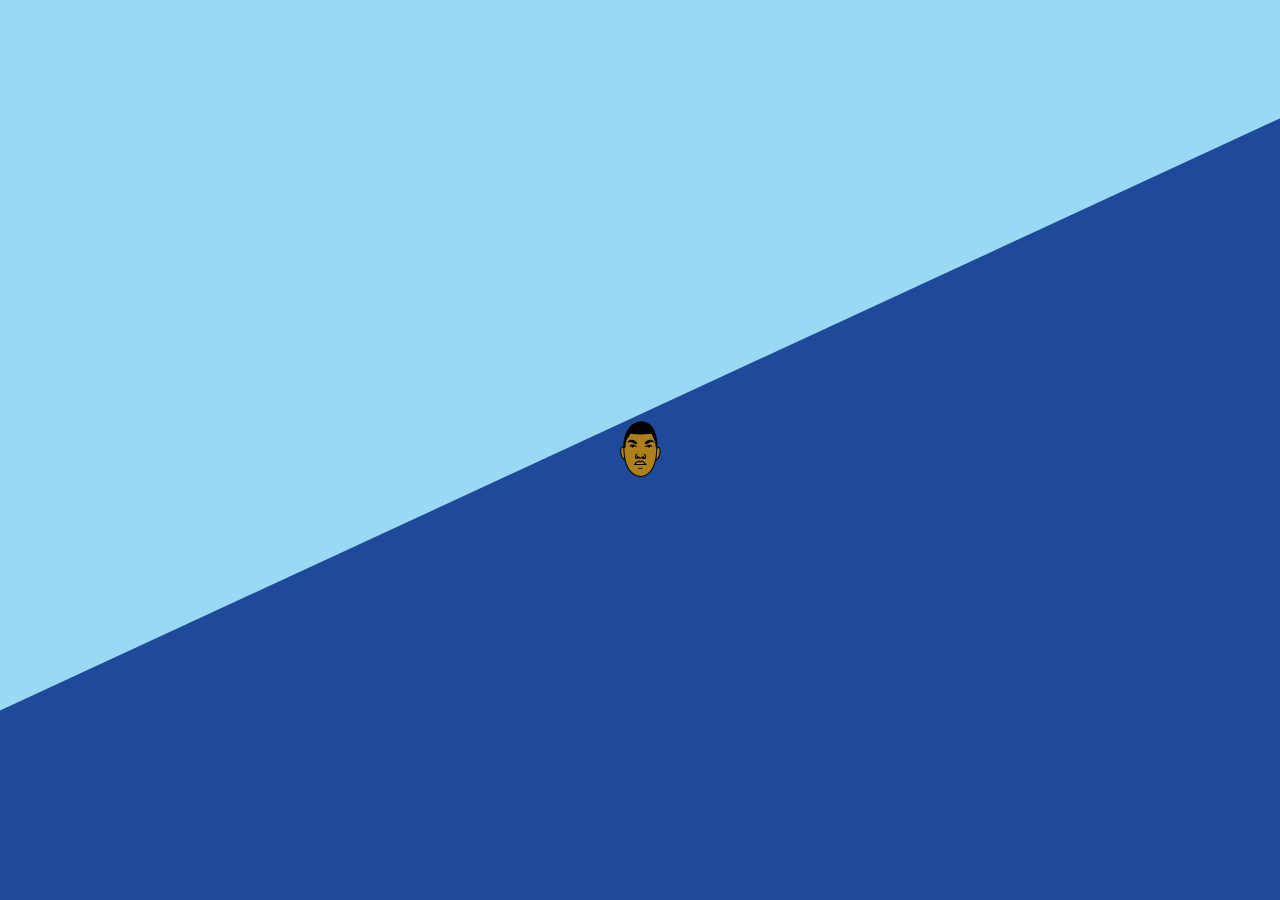
==== index.html @ fc8819f4 "affichage de la page contact, création du object pour l'envoie au serveur" ====
<!DOCTYPE html>
<html lang="fr">
<head>
  <meta charset="UTF-8">
  <meta name="viewport" content="width=device-width, initial-scale=1.0">
  <meta http-equiv="X-UA-Compatible" content="ie=edge">
  <link rel="apple-touch-icon" sizes="57x57" href="./images/icons/apple-icon-57x57.png">
  <link rel="apple-touch-icon" sizes="60x60" href="./images/icons/apple-icon-60x60.png">
  <link rel="apple-touch-icon" sizes="72x72" href="./images/icons/apple-icon-72x72.png">
  <link rel="apple-touch-icon" sizes="76x76" href="./images/icons/apple-icon-76x76.png">
  <link rel="apple-touch-icon" sizes="114x114" href="./images/icons/apple-icon-114x114.png">
  <link rel="apple-touch-icon" sizes="120x120" href="./images/icons/apple-icon-120x120.png">
  <link rel="apple-touch-icon" sizes="144x144" href="./images/icons/apple-icon-144x144.png">
  <link rel="apple-touch-icon" sizes="152x152" href="./images/icons/apple-icon-152x152.png">
  <link rel="apple-touch-icon" sizes="180x180" href="./images/icons/apple-icon-180x180.png">
  <link rel="icon" type="image/png" sizes="192x192"  href="./images/icons/android-icon-192x192.png">
  <link rel="icon" type="image/png" sizes="32x32" href="./images/icons/favicon-32x32.png">
  <link rel="icon" type="image/png" sizes="96x96" href="./images/icons/favicon-96x96.png">
  <link rel="icon" type="image/png" sizes="16x16" href="./images/icons/favicon-16x16.png">
  <link rel="stylesheet" href="./css/style.css">
  <link href="https://fonts.googleapis.com/css?family=Electrolize&display=swap" rel="stylesheet">
  <title>Delastef</title>
</head>
<body>
  <header>
    <nav id="mainNav">
      <div class="logo">
        <a href="#">
          <img src="../images/just-me.png" alt="Logo">
        </a>
      </div>
      <div id="titreNavigation"></div>
      <div class="liens">
        <ul>
          <li><a id="accueil" href="#">Accueil</a></li>
          <li><a id="realisations" href="#">Réalisations</a></li>
          <li><a id="contact" href="#">Contact</a></li>
          <li><a id="linkedin" href="https://www.linkedin.com/in/stephane-chaffre/" target="_blank"><img src="../images/linkedin-icon.png" alt="Linkedin"></a></li>
          <li><a id="github" href="https://github.com/Erkomxtil" target="_blank"><img src="../images/github-icon.png" alt="Github"></a></li>
        </ul>
      </div>
    </nav>
  </header>
  <div id="main"></div>
  <div class="roue">
    <svg version="1.1" id="roue" xmlns="http://www.w3.org/2000/svg" xmlns:xlink="http://www.w3.org/1999/xlink" x="0px" y="0px"
    width="600px" height="640px" viewBox="0 0 1200 1280" enable-background="new 0 0 600 640" xml:space="preserve">
 <path id="roue" fill="#7FC5CE" d="M643.373,233.272c-3.9,10.1-11.801,31.6-17.601,47.899c-5.7,16.2-11,31.101-11.7,33l-1.3,3.5l-17.899,0.601
   c-28.301,1-55.7,4.899-74.2,10.5c-6.2,1.899-11.7,3.399-12.101,3.399c-0.5,0-5.1-6-10.199-13.3c-16-22.7-54.3-75.2-55.4-75.899
   c-1.2-0.801-9.3,2.199-21.3,7.8c-5.1,2.399-9.6,4.399-10,4.399c-0.5,0-6,3-12.3,6.601c-6.3,3.7-16.2,9.399-22,12.7
   c-18.9,10.8-43,28.8-43,32.199c0,1.301,5.399,13.101,33.7,73.801l11.5,24.699l-8.601,9c-4.7,5-11.1,12.101-14.1,15.801
   c-3,3.699-8,9.6-11.101,13.199c-6.6,7.7-20.8,28.9-25.3,37.7c-1.7,3.5-3.5,6.3-3.899,6.3c-0.4,0-14.7-2.399-31.7-5.399
   c-47.7-8.4-76.7-12.8-77.5-11.9c-1.101,1.2-10.2,24.101-14.3,35.9c-4.101,11.8-10.4,42-14.601,70.399c-1.1,6.9-2.2,13.2-2.5,14
   c-0.5,1.301,6.9,4.5,38.101,16.4c21.399,8.2,44.5,17.1,51.6,19.9l12.7,4.899v13.2c0.1,24.2,2.8,44.4,10.1,74.1
   c2.2,8.801,3.9,16.4,3.9,17c0,0.5-1.7,2.2-3.8,3.601c-20.2,13.899-81.601,58.5-83.2,60.399c-2.4,2.801,16.1,40.4,33.399,68
   c7.4,11.9,21.301,31.9,26.801,38.801l2.3,2.8l17.5-8.101c42.3-19.699,80.8-37,82.399-37c1,0,7.601,5.5,14.801,12.301
   c16.3,15.399,24.899,21.8,47.3,35.5c12.7,7.699,18.1,11.6,18.3,13c0.2,1.1-1.7,14.3-4.2,29.399c-2.5,15-6.2,38.7-8.2,52.601
   c-3.1,21.399-3.5,25.5-2.3,26.3c7,4.5,42.1,15.6,70.4,22.3c17.1,4.1,49.399,10.1,50,9.4c1.399-1.801,26.1-66.801,35-92.301
   c2.199-6.1,4.399-11.3,4.899-11.699c0.601-0.4,8.101-0.801,16.601-0.801c25.3,0,42.699-2.5,69.699-10.1l14.7-4.1l2.601,2.899
   c1.399,1.601,16.1,22.101,32.699,45.5l30.301,42.601l17-7.801c22.6-10.399,35.8-17.5,51.399-27.699c13.7-8.9,34.601-24.5,38.3-28.5
   l2.101-2.301l-7.8-17.5c-4.2-9.6-13.9-30.8-21.5-47c-7.5-16.199-14.2-30.899-14.801-32.699c-1-3.2-0.8-3.4,7.9-12.801
   c17.3-18.5,32.3-38.6,41.5-55.699c2.8-5.101,5.7-10,6.5-10.801c1.6-1.699-0.8-2,59.9,8c23.699,4,44.899,7.4,47.1,7.7l4.1,0.5
   l3.301-8.3c4.3-11.3,15.1-44.8,18.8-58.4c2.5-9.199,7.3-34.399,9.6-51.199c0.601-4.101,0.5-4.301-3.1-6.101
   c-4.8-2.5-24.601-10-64.3-24.7c-17.301-6.399-32.5-12.3-33.7-13.1c-2.2-1.4-2.3-2-2.3-17.2c0-22.6-3-44.6-9.601-70.5
   c-1.399-5.3-2.399-10.7-2.2-11.899c0.2-1.5,7.2-7.101,23.2-18.5c19-13.601,61.8-45.5,64.9-48.301c1.7-1.5-13-32.899-24.9-53.6
   c-11.399-19.9-36.3-54.4-39.1-54.4c-2,0-31.3,13.101-64.3,28.7c-16.801,8-31.7,14.8-33.2,15c-2.4,0.5-4.3-1-15.601-11.899
   c-13-12.7-30.1-26.2-42.699-33.601c-6.601-3.899-15.5-9.899-19.601-13.2c-2.1-1.699-2.899,4,9.101-71.5
   c2.699-17.6,5.3-33.6,5.6-35.699l0.5-3.601l-15.3-6c-18.2-7.1-39.7-14.2-43.101-14.2c-1.399,0-4.199-0.699-6.3-1.6
   c-4-1.7-41.899-9.7-51.5-10.9l-5.7-0.699L643.373,233.272z M620.673,481.671c49.2,6.4,90.5,32.301,114.6,71.801
   c10.8,17.6,19.8,40,23.2,57.199c0.9,4.601,1.4,13.9,1.4,27c-0.101,18.2-0.301,21.1-2.9,32c-7.9,34.101-20.2,57.801-40.6,78.4
   c-23.801,24.1-56.7,40.9-90.9,46.6c-29.3,4.9-67.9-2-98.2-17.6c-45.399-23.5-77.6-71.7-82.899-124.4c-2.8-27.599,5.399-65.5,20-92
   c21.399-38.899,63.699-69,108.8-77.399C591.173,479.871,603.773,479.472,620.673,481.671z">
   </path>
   </svg>
  </div>
  <div id="modalLink">
    <nav id="mobileNav">
      <ul>
        <li><a class="accueil" href="#">Accueil</a></li>
        <li><a class="realisations" href="#">Réalisations</a></li>
        <li><a class="contact" href="#">Contact</a></li>
      </ul>
    </nav>
    <div id="close"></div>
  </div>
  <div class="transition">
    <div class="moveUp"></div> 
    <div class="moveDown"></div>
    <figure>
      <img src="./images/just-me.png" alt="Just me">
    </figure>
  </div>
  <script type="module" src="./js/nav.js"></script>
  <script type="module" src="./js/main.js"></script>
</body>
</html>
---- css/style.css ----
@charset "UTF-8";
html, body, div, span, applet, object, iframe,
h1, h2, h3, h4, h5, h6, p, blockquote, pre,
a, abbr, acronym, address, big, cite, code,
del, dfn, em, img, ins, kbd, q, s, samp,
small, strike, strong, sub, sup, tt, var,
b, u, i, center,
dl, dt, dd, ol, ul, li,
fieldset, form, label, legend,
table, caption, tbody, tfoot, thead, tr, th, td,
article, aside, canvas, details, embed,
figure, figcaption, footer, header, hgroup,
menu, nav, output, ruby, section, summary,
time, mark, audio, video {
  margin: 0;
  padding: 0;
  border: 0;
  font-size: 100%;
  font: inherit;
  vertical-align: baseline;
}

/* HTML5 display-role reset for older browsers */
article, aside, details, figcaption, figure,
footer, header, hgroup, menu, nav, section {
  display: block;
}

body {
  line-height: 1;
}

ol, ul {
  list-style: none;
}

blockquote, q {
  quotes: none;
}

blockquote:before, blockquote:after,
q:before, q:after {
  content: '';
  content: none;
}

table {
  border-collapse: collapse;
  border-spacing: 0;
}

a {
  text-decoration: none;
}

* {
  -webkit-box-sizing: border-box;
          box-sizing: border-box;
}

header {
  height: 80px;
}

header #mainNav {
  position: fixed;
  background-color: rgba(0, 159, 227, 0.1);
  z-index: 10;
}

@media screen and (max-width: 1024px) {
  #main {
    width: 100%;
    margin: 0 auto;
  }
}

@font-face {
  font-family: kanit;
  src: url(../font/Kanit-Regular.ttf);
}

@font-face {
  font-family: Kanit;
  src: url(../font/Kanit-Bold.ttf);
  font-weight: bold;
}

@font-face {
  font-family: kanit;
  src: url(../font/Kanit-Light.ttf);
  font-weight: lighter;
}

/* Permet de cacher la barre de défillement */
::-webkit-scrollbar {
  width: 0px;
  background: transparent;
}

.transition {
  position: absolute;
  z-index: 100;
  top: 0;
  left: 0;
  height: 100vh;
  width: 100vw;
  display: -webkit-box;
  display: -ms-flexbox;
  display: flex;
  -webkit-box-pack: center;
      -ms-flex-pack: center;
          justify-content: center;
  -webkit-box-align: center;
      -ms-flex-align: center;
          align-items: center;
  -webkit-transition: all 2.5s ease;
  transition: all 2.5s ease;
}

.transition figure {
  cursor: pointer;
  z-index: 3;
}

.transition .moveUp {
  height: 100vh;
  width: 100%;
  background: #99D9F4;
  -webkit-clip-path: polygon(0% 0%, 0% 80%, 120% 0%, 0% 0%);
          clip-path: polygon(0% 0%, 0% 80%, 120% 0%, 0% 0%);
  position: absolute;
  top: 0;
  -webkit-transition: all 1s ease;
  transition: all 1s ease;
}

.transition .moveDown {
  height: 100vh;
  width: 100%;
  background: #1F4A99;
  -webkit-clip-path: polygon(120% 0%, 100% 0%, 100% 100%, -32% 100%);
          clip-path: polygon(120% 0%, 100% 0%, 100% 100%, -32% 100%);
  position: absolute;
  bottom: 0;
  -webkit-transition: all 1s ease;
  transition: all 1s ease;
}

.transition.active {
  -webkit-animation: noVisible 2s;
          animation: noVisible 2s;
  z-index: 0;
}

.transition.active .moveUp {
  height: 0;
}

.transition.active .moveDown {
  height: 0;
}

.transition.active figure {
  display: none;
}

@-webkit-keyframes noVisible {
  form {
    z-index: 100;
  }
  to {
    z-index: 0;
  }
}

@keyframes noVisible {
  form {
    z-index: 100;
  }
  to {
    z-index: 0;
  }
}

/* desktop */
#modalLink {
  display: none;
}

#mainNav {
  background-color: #009FE3;
  display: -webkit-box;
  display: -ms-flexbox;
  display: flex;
  -webkit-box-pack: justify;
      -ms-flex-pack: justify;
          justify-content: space-between;
  -webkit-box-align: center;
      -ms-flex-align: center;
          align-items: center;
  height: 80px;
  width: 100%;
  color: white;
}

#mainNav a {
  color: white;
}

#mainNav .logo {
  position: relative;
  -webkit-box-flex: 3;
      -ms-flex: 3;
          flex: 3;
}

#mainNav .logo a {
  display: -webkit-box;
  display: -ms-flexbox;
  display: flex;
  -webkit-box-align: center;
      -ms-flex-align: center;
          align-items: center;
}

#mainNav #titreNavigation {
  display: none;
}

#mainNav .liens {
  position: relative;
  -webkit-box-flex: 4;
      -ms-flex: 4;
          flex: 4;
}

#mainNav .liens ul {
  display: -webkit-box;
  display: -ms-flexbox;
  display: flex;
  padding-right: 2%;
  -webkit-box-pack: end;
      -ms-flex-pack: end;
          justify-content: flex-end;
  -webkit-box-align: center;
      -ms-flex-align: center;
          align-items: center;
}

#mainNav .liens ul li a {
  position: relative;
  padding: 1rem 0 0.5rem;
  margin: 0 1rem;
  color: white;
  text-decoration: none;
  text-transform: uppercase;
  background: transparent;
  padding: 0.2rem 0.5rem;
  border-radius: 0.2rem;
}

#mainNav .liens ul li a.active {
  background: rgba(0, 0, 0, 0.2);
}

#mainNav .liens ul li a::after {
  content: '';
  position: absolute;
  left: 50%;
  bottom: 0;
  -webkit-transform: translateX(-50%) scaleX(0);
          transform: translateX(-50%) scaleX(0);
  -webkit-transform-origin: 50% 50%;
          transform-origin: 50% 50%;
  width: 100%;
  height: 1px;
  background-color: rgba(255, 255, 255, 0.8);
  -webkit-transition: -webkit-transform 250ms;
  transition: -webkit-transform 250ms;
  transition: transform 250ms;
  transition: transform 250ms, -webkit-transform 250ms;
}

#mainNav .liens ul li a:hover::after {
  -webkit-transform: translateX(-50%) scaleX(1);
          transform: translateX(-50%) scaleX(1);
}

#mainNav .liens ul li:nth-last-child(-n+2) a:hover::after {
  display: none;
}

/* Mobiles */
@media screen and (max-width: 1024px) {
  #modalLink {
    display: none;
    z-index: 200;
  }
  #modalLink.isActive {
    background: #5FB7C2;
    display: -webkit-box;
    display: -ms-flexbox;
    display: flex;
    position: absolute;
    top: 0;
    left: 0;
    height: 100vh;
    width: 100vw;
    -webkit-box-pack: center;
        -ms-flex-pack: center;
            justify-content: center;
    -webkit-box-align: center;
        -ms-flex-align: center;
            align-items: center;
  }
  #modalLink.isActive li {
    text-align: center;
  }
  #modalLink.isActive li a {
    color: white;
    text-transform: uppercase;
  }
  #close {
    height: 20px;
    width: 20px;
    position: absolute;
    top: 4.5%;
    right: 1%;
  }
  #close::before {
    content: "";
    display: block;
    background-color: white;
    width: 20px;
    height: 3px;
    -webkit-transform: rotate(45deg);
            transform: rotate(45deg);
    position: absolute;
    top: 10px;
    left: -6px;
  }
  #close::after {
    content: "";
    display: block;
    background-color: white;
    width: 20px;
    height: 3px;
    -webkit-transform: rotate(-45deg);
            transform: rotate(-45deg);
    position: absolute;
    top: 10px;
    left: -6px;
  }
  #close:hover {
    cursor: pointer;
  }
  #mainNav {
    position: fixed;
    z-index: 10;
  }
  #mainNav .logo {
    -webkit-box-flex: unset;
        -ms-flex: unset;
            flex: unset;
  }
  #mainNav #titreNavigation {
    display: block;
  }
  #mainNav #titreNavigation h1 {
    text-transform: uppercase;
  }
  #mainNav .liens {
    margin-right: 2%;
    position: relative;
    -webkit-box-flex: 0;
        -ms-flex: 0;
            flex: 0;
  }
  #mainNav .liens::before {
    content: "";
    display: block;
    width: 20px;
    height: 10px;
    border-top: 3px solid white;
    border-bottom: 3px solid white;
  }
  #mainNav .liens::after {
    content: "";
    display: block;
    width: 20px;
    height: 3px;
    background-color: white;
    position: absolute;
    top: 50%;
    -webkit-transform: translate(0, -50%);
            transform: translate(0, -50%);
  }
  #mainNav .liens:hover {
    cursor: pointer;
  }
  #mainNav .liens ul {
    display: none;
  }
  /* footer */
  #socials {
    display: none;
  }
}

.logo {
  -webkit-animation: slideLogo 2s;
          animation: slideLogo 2s;
}

.liens {
  -webkit-animation: slideLink 1s;
          animation: slideLink 1s;
}

@-webkit-keyframes slideLogo {
  from {
    opacity: 0;
    margin-top: -80px;
  }
  to {
    opacity: 1;
    margin-top: 0;
  }
}

@keyframes slideLogo {
  from {
    opacity: 0;
    margin-top: -80px;
  }
  to {
    opacity: 1;
    margin-top: 0;
  }
}

@-webkit-keyframes slideLink {
  from {
    opacity: 0;
    margin-top: -80px;
  }
  to {
    opacity: 1;
    margin-top: 0;
  }
}

@keyframes slideLink {
  from {
    opacity: 0;
    margin-top: -80px;
  }
  to {
    opacity: 1;
    margin-top: 0;
  }
}

@-webkit-keyframes start {
  0% {
    top: 0%;
  }
  100% {
    top: -100%;
  }
}

@keyframes start {
  0% {
    top: 0%;
  }
  100% {
    top: -100%;
  }
}

/* Animation de la roue */
.roue {
  display: none;
}

@media screen and (min-width: 1024px) {
  .roue {
    display: block;
    position: absolute;
    top: 20%;
    left: 36%;
    z-index: -1;
    -webkit-animation: roll 10s linear infinite;
            animation: roll 10s linear infinite;
  }
}

@-webkit-keyframes roll {
  from {
    -webkit-transform: rotate(0deg);
            transform: rotate(0deg);
  }
  to {
    -webkit-transform: rotate(360deg);
            transform: rotate(360deg);
  }
}

@keyframes roll {
  from {
    -webkit-transform: rotate(0deg);
            transform: rotate(0deg);
  }
  to {
    -webkit-transform: rotate(360deg);
            transform: rotate(360deg);
  }
}

#main.accueil {
  display: -webkit-box;
  display: -ms-flexbox;
  display: flex;
  height: calc(100vh - 160px);
  -webkit-box-pack: center;
      -ms-flex-pack: center;
          justify-content: center;
  -webkit-box-orient: vertical;
  -webkit-box-direction: normal;
      -ms-flex-direction: column;
          flex-direction: column;
  max-width: 1024px;
  padding: 0 4rem;
  margin: 0 auto;
}

#main.accueil h1 {
  color: #1F4A99;
  font-size: 2em;
  font-weight: bold;
}

#main.accueil .fonction {
  color: #1C9CD9;
  font-size: 1.5em;
}

#main.accueil .texteAccueil {
  font-size: 0.9em;
  color: white;
}

#mobileNav li {
  padding: 10px;
}

/* version desktop */
@media screen and (min-width: 1024px) {
  #main.accueil h1 {
    font-size: 4em;
  }
  #main.accueil .fonction {
    font-size: 3em;
    margin-bottom: 0.5em;
  }
  #main.accueil .linkedin {
    margin-bottom: 0.5em;
  }
  #main.accueil .linkedin a {
    color: #1F4A99;
  }
  #main.accueil .texteAccueil {
    margin-bottom: 0.5em;
  }
}

#main.cv h1 {
  color: blue;
}

#main.realisations {
  display: -webkit-box;
  display: -ms-flexbox;
  display: flex;
  -ms-flex-wrap: wrap;
      flex-wrap: wrap;
  padding-bottom: 160px;
  -webkit-box-pack: center;
      -ms-flex-pack: center;
          justify-content: center;
}

#main.realisations .realisationsBlock {
  display: -webkit-box;
  display: -ms-flexbox;
  display: flex;
  -webkit-box-pack: center;
      -ms-flex-pack: center;
          justify-content: center;
  overflow: hidden;
  position: relative;
  width: 100%;
}

#main.realisations .realisationsBlock .imgLink {
  cursor: pointer;
  -webkit-transform: scale(1);
          transform: scale(1);
  -webkit-transition: all 1s ease;
  transition: all 1s ease;
  opacity: 1;
  width: 100%;
}

#main.realisations .realisationsBlock .imgLink:hover {
  -webkit-transform: scale(1.5);
          transform: scale(1.5);
  opacity: 0.5;
}

#main.realisations .realisationsBlock .titleHover {
  text-transform: uppercase;
  font-size: 1.5rem;
  position: absolute;
  width: 100%;
  text-align: center;
  cursor: pointer;
  top: 50%;
  left: 50%;
  -webkit-transform: translate(-50%, -50%);
          transform: translate(-50%, -50%);
}

#wrapperInfos {
  position: relative;
  width: 100%;
  display: -webkit-box;
  display: -ms-flexbox;
  display: flex;
  -webkit-box-orient: vertical;
  -webkit-box-direction: normal;
      -ms-flex-direction: column;
          flex-direction: column;
  -webkit-box-align: center;
      -ms-flex-align: center;
          align-items: center;
}

#wrapperInfos p {
  text-align: center;
  line-height: 1.6em;
}

#wrapperInfos p .boldinfos {
  font-weight: bold;
  text-transform: uppercase;
  font-size: 1.2em;
}

#wrapperInfos p .entreprise {
  text-transform: uppercase;
}

#wrapperInfos #closeInfos {
  color: white;
  position: absolute;
  bottom: -60px;
  font-size: 21px;
  font-weight: bold;
  cursor: pointer;
  background-color: #1C9CD9;
  width: 20px;
  height: 20px;
  border-radius: 20px;
  text-align: center;
}

@media screen and (min-width: 600px) {
  #main.realisations {
    -webkit-box-pack: justify;
        -ms-flex-pack: justify;
            justify-content: space-between;
  }
  #main.realisations .realisationsBlock {
    width: 50%;
  }
}

@media screen and (min-width: 900px) {
  #main.realisations {
    -webkit-box-pack: unset;
        -ms-flex-pack: unset;
            justify-content: unset;
  }
  #main.realisations .realisationsBlock {
    width: 25%;
  }
}

@media screen and (min-width: 1024px) {
  #main.realisations {
    height: calc(100vh - 80px);
    -webkit-box-align: center;
        -ms-flex-align: center;
            align-items: center;
  }
  .wrapperInfos .imgLink {
    height: 80px;
  }
}

#main.contact {
  display: -webkit-box;
  display: -ms-flexbox;
  display: flex;
  width: 50vw;
  -webkit-box-align: center;
      -ms-flex-align: center;
          align-items: center;
  height: calc(100vh - 80px);
  -webkit-box-pack: center;
      -ms-flex-pack: center;
          justify-content: center;
  color: white;
}

#main.contact label {
  text-transform: uppercase;
}

#main.contact input, #main.contact textarea {
  width: 50vw;
  margin: 1rem 0;
  background: transparent;
  border: none;
  border-bottom: 1px solid white;
}

#main.contact input::-webkit-input-placeholder, #main.contact textarea::-webkit-input-placeholder {
  color: #7FC5CE;
}

#main.contact input:-ms-input-placeholder, #main.contact textarea:-ms-input-placeholder {
  color: #7FC5CE;
}

#main.contact input::-ms-input-placeholder, #main.contact textarea::-ms-input-placeholder {
  color: #7FC5CE;
}

#main.contact input::placeholder, #main.contact textarea::placeholder {
  color: #7FC5CE;
}

#main.contact input[type="submit"] {
  cursor: pointer;
  border-radius: 4px;
  width: 50vw;
  border: none;
  padding: 0.5rem;
  background-color: rgba(0, 0, 0, 0.5);
  color: white;
}

@media screen and (min-width: 1024px) {
  #main.contact {
    margin: 0 auto;
  }
}

footer {
  position: fixed;
  display: -webkit-box;
  display: -ms-flexbox;
  display: flex;
  -ms-flex-pack: distribute;
      justify-content: space-around;
  -webkit-box-align: center;
      -ms-flex-align: center;
          align-items: center;
  color: white;
  background: url("../images/fond-site.jpg") top left #0009f3;
  height: 80px;
  width: 100%;
  bottom: 0;
}

footer a {
  color: white;
}

footer #contact {
  border: 2px solid white;
  padding: 2px;
}

footer #socials p {
  display: -webkit-box;
  display: -ms-flexbox;
  display: flex;
  -webkit-box-align: center;
      -ms-flex-align: center;
          align-items: center;
}

footer #socials p a {
  padding-left: 4%;
}

body {
  font-family: 'Kanit', sans-serif;
}
/*# sourceMappingURL=style.css.map */
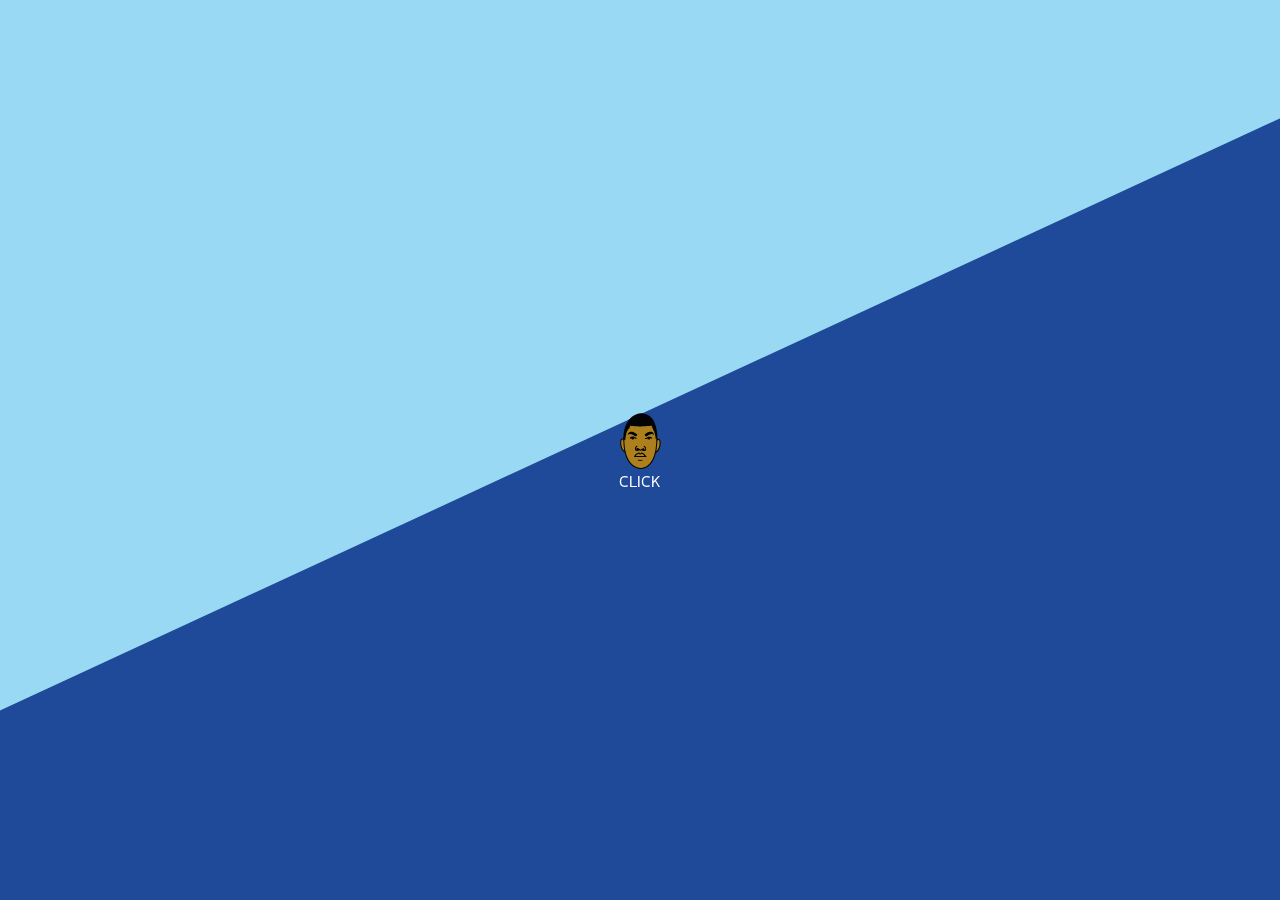
==== commit 30a7c189: "Ajustement pour le site gitHub avec les images" ====
--- a/index.html
+++ b/index.html
@@ -4,19 +4,19 @@
   <meta charset="UTF-8">
   <meta name="viewport" content="width=device-width, initial-scale=1.0">
   <meta http-equiv="X-UA-Compatible" content="ie=edge">
-  <link rel="apple-touch-icon" sizes="57x57" href="./images/icons/apple-icon-57x57.png">
-  <link rel="apple-touch-icon" sizes="60x60" href="./images/icons/apple-icon-60x60.png">
-  <link rel="apple-touch-icon" sizes="72x72" href="./images/icons/apple-icon-72x72.png">
-  <link rel="apple-touch-icon" sizes="76x76" href="./images/icons/apple-icon-76x76.png">
-  <link rel="apple-touch-icon" sizes="114x114" href="./images/icons/apple-icon-114x114.png">
-  <link rel="apple-touch-icon" sizes="120x120" href="./images/icons/apple-icon-120x120.png">
-  <link rel="apple-touch-icon" sizes="144x144" href="./images/icons/apple-icon-144x144.png">
-  <link rel="apple-touch-icon" sizes="152x152" href="./images/icons/apple-icon-152x152.png">
-  <link rel="apple-touch-icon" sizes="180x180" href="./images/icons/apple-icon-180x180.png">
-  <link rel="icon" type="image/png" sizes="192x192"  href="./images/icons/android-icon-192x192.png">
-  <link rel="icon" type="image/png" sizes="32x32" href="./images/icons/favicon-32x32.png">
-  <link rel="icon" type="image/png" sizes="96x96" href="./images/icons/favicon-96x96.png">
-  <link rel="icon" type="image/png" sizes="16x16" href="./images/icons/favicon-16x16.png">
+  <link rel="apple-touch-icon" sizes="57x57" href="./DelaStefProd/images/icons/apple-icon-57x57.png">
+  <link rel="apple-touch-icon" sizes="60x60" href="./DelaStefProd/images/icons/apple-icon-60x60.png">
+  <link rel="apple-touch-icon" sizes="72x72" href="./DelaStefProd/images/icons/apple-icon-72x72.png">
+  <link rel="apple-touch-icon" sizes="76x76" href="./DelaStefProd/images/icons/apple-icon-76x76.png">
+  <link rel="apple-touch-icon" sizes="114x114" href="./DelaStefProd/images/icons/apple-icon-114x114.png">
+  <link rel="apple-touch-icon" sizes="120x120" href="./DelaStefProd/images/icons/apple-icon-120x120.png">
+  <link rel="apple-touch-icon" sizes="144x144" href="./DelaStefProd/images/icons/apple-icon-144x144.png">
+  <link rel="apple-touch-icon" sizes="152x152" href="./DelaStefProd/images/icons/apple-icon-152x152.png">
+  <link rel="apple-touch-icon" sizes="180x180" href="./DelaStefProd/images/icons/apple-icon-180x180.png">
+  <link rel="icon" type="image/png" sizes="192x192"  href="./DelaStefProd/images/icons/android-icon-192x192.png">
+  <link rel="icon" type="image/png" sizes="32x32" href="./DelaStefProd/images/icons/favicon-32x32.png">
+  <link rel="icon" type="image/png" sizes="96x96" href="./DelaStefProd/images/icons/favicon-96x96.png">
+  <link rel="icon" type="image/png" sizes="16x16" href="./DelaStefProd/images/icons/favicon-16x16.png">
   <link rel="stylesheet" href="./css/style.css">
   <link href="https://fonts.googleapis.com/css?family=Electrolize&display=swap" rel="stylesheet">
   <title>Delastef</title>
@@ -35,8 +35,8 @@
           <li><a id="accueil" href="#">Accueil</a></li>
           <li><a id="realisations" href="#">Réalisations</a></li>
           <li><a id="contact" href="#">Contact</a></li>
-          <li><a id="linkedin" href="https://www.linkedin.com/in/stephane-chaffre/" target="_blank"><img src="../images/linkedin-icon.png" alt="Linkedin"></a></li>
-          <li><a id="github" href="https://github.com/Erkomxtil" target="_blank"><img src="../images/github-icon.png" alt="Github"></a></li>
+          <li><a id="linkedin" href="https://www.linkedin.com/in/stephane-chaffre/" target="_blank"><img src="./DelaStefProd/images/linkedin-icon.png" alt="Linkedin"></a></li>
+          <li><a id="github" href="https://github.com/Erkomxtil" target="_blank"><img src="./DelaStefProd/images/github-icon.png" alt="Github"></a></li>
         </ul>
       </div>
     </nav>
@@ -81,6 +81,10 @@
         <li><a class="contact" href="#">Contact</a></li>
       </ul>
     </nav>
+    <nav class="social">
+      <li><a id="linkedin" href="https://www.linkedin.com/in/stephane-chaffre/" target="_blank"><img src="../images/linkedin-icon.png" alt="Linkedin"></a></li>
+      <li><a id="github" href="https://github.com/Erkomxtil" target="_blank"><img src="../images/github-icon.png" alt="Github"></a></li>
+    </nav>
     <div id="close"></div>
   </div>
   <div class="transition">
@@ -88,9 +92,9 @@
     <div class="moveDown"></div>
     <figure>
       <img src="./images/just-me.png" alt="Just me">
+      <figcaption>Click</figcaption>
     </figure>
   </div>
-  <script type="module" src="./js/nav.js"></script>
   <script type="module" src="./js/main.js"></script>
 </body>
 </html>
--- a/css/style.css
+++ b/css/style.css
@@ -116,11 +116,20 @@
           align-items: center;
   -webkit-transition: all 2.5s ease;
   transition: all 2.5s ease;
+  text-align: center;
 }
 
 .transition figure {
   cursor: pointer;
   z-index: 3;
+  -webkit-animation: light 2s linear infinite;
+          animation: light 2s linear infinite;
+}
+
+.transition figure figcaption {
+  text-transform: uppercase;
+  font-size: 1rem;
+  color: white;
 }
 
 .transition .moveUp {
@@ -166,7 +175,7 @@
 }
 
 @-webkit-keyframes noVisible {
-  form {
+  from {
     z-index: 100;
   }
   to {
@@ -175,11 +184,57 @@
 }
 
 @keyframes noVisible {
-  form {
+  from {
     z-index: 100;
   }
   to {
     z-index: 0;
+  }
+}
+
+@-webkit-keyframes light {
+  0% {
+    -webkit-transform: rotate(0deg);
+            transform: rotate(0deg);
+  }
+  25% {
+    -webkit-transform: rotate(25deg);
+            transform: rotate(25deg);
+  }
+  50% {
+    -webkit-transform: rotate(0deg);
+            transform: rotate(0deg);
+  }
+  75% {
+    -webkit-transform: rotate(-25deg);
+            transform: rotate(-25deg);
+  }
+  100% {
+    -webkit-transform: rotate(0deg);
+            transform: rotate(0deg);
+  }
+}
+
+@keyframes light {
+  0% {
+    -webkit-transform: rotate(0deg);
+            transform: rotate(0deg);
+  }
+  25% {
+    -webkit-transform: rotate(25deg);
+            transform: rotate(25deg);
+  }
+  50% {
+    -webkit-transform: rotate(0deg);
+            transform: rotate(0deg);
+  }
+  75% {
+    -webkit-transform: rotate(-25deg);
+            transform: rotate(-25deg);
+  }
+  100% {
+    -webkit-transform: rotate(0deg);
+            transform: rotate(0deg);
   }
 }
 
@@ -246,6 +301,10 @@
   -webkit-box-align: center;
       -ms-flex-align: center;
           align-items: center;
+}
+
+#mainNav .liens ul li:nth-child(3) {
+  display: none;
 }
 
 #mainNav .liens ul li a {
@@ -298,11 +357,17 @@
     z-index: 200;
   }
   #modalLink.isActive {
-    background: #5FB7C2;
+    background: url("/images/fond.svg") no-repeat center center, url("/images/fond-bas.svg") no-repeat center center;
+    background-color: #5FB7C2;
+    background-size: cover;
     display: -webkit-box;
     display: -ms-flexbox;
     display: flex;
-    position: absolute;
+    -webkit-box-orient: vertical;
+    -webkit-box-direction: normal;
+        -ms-flex-direction: column;
+            flex-direction: column;
+    position: fixed;
     top: 0;
     left: 0;
     height: 100vh;
@@ -317,16 +382,25 @@
   #modalLink.isActive li {
     text-align: center;
   }
+  #modalLink.isActive li:nth-child(3) {
+    display: none;
+  }
   #modalLink.isActive li a {
     color: white;
     text-transform: uppercase;
+  }
+  #modalLink.isActive .social {
+    list-style: none;
+  }
+  #modalLink.isActive .social li {
+    padding: 10px;
   }
   #close {
     height: 20px;
     width: 20px;
     position: absolute;
-    top: 4.5%;
-    right: 1%;
+    top: 3.9%;
+    right: 0.6%;
   }
   #close::before {
     content: "";
@@ -586,7 +660,6 @@
   display: flex;
   -ms-flex-wrap: wrap;
       flex-wrap: wrap;
-  padding-bottom: 160px;
   -webkit-box-pack: center;
       -ms-flex-pack: center;
           justify-content: center;
@@ -646,11 +719,23 @@
   -webkit-box-align: center;
       -ms-flex-align: center;
           align-items: center;
+  margin-top: 100px;
+  padding: 0 5%;
+}
+
+#wrapperInfos figure {
+  position: relative;
+}
+
+#wrapperInfos figure .imgLink {
+  height: 200px;
 }
 
 #wrapperInfos p {
+  color: white;
   text-align: center;
   line-height: 1.6em;
+  max-width: 500px;
 }
 
 #wrapperInfos p .boldinfos {
@@ -663,16 +748,22 @@
   text-transform: uppercase;
 }
 
+#wrapperInfos p a {
+  color: white;
+}
+
 #wrapperInfos #closeInfos {
   color: white;
   position: absolute;
-  bottom: -60px;
-  font-size: 21px;
+  top: 10px;
+  right: 4%;
+  font-size: 18px;
   font-weight: bold;
   cursor: pointer;
-  background-color: #1C9CD9;
+  background-color: #1c9cd9;
   width: 20px;
   height: 20px;
+  border: 1px solid #1F4A99;
   border-radius: 20px;
   text-align: center;
 }
@@ -693,21 +784,87 @@
     -webkit-box-pack: unset;
         -ms-flex-pack: unset;
             justify-content: unset;
+    /* Animation de la flèche pour le scroll */
   }
   #main.realisations .realisationsBlock {
     width: 25%;
+  }
+  #main.realisations .arrowBlock {
+    position: absolute;
+    bottom: 0;
+    left: 50%;
+    -webkit-transform: translateX(-50%);
+            transform: translateX(-50%);
+    display: -webkit-box;
+    display: -ms-flexbox;
+    display: flex;
+    height: 40px;
+    width: 40px;
+  }
+  #main.realisations .arrowBlock::before {
+    content: "";
+    border-color: #1F4A99;
+    border-style: solid;
+    border-width: 4px 4px 0 0;
+    display: inline-block;
+    height: 30px;
+    left: 0px;
+    position: relative;
+    top: -20px;
+    vertical-align: top;
+    width: 30px;
+    -webkit-transform: rotate(135deg);
+            transform: rotate(135deg);
+    -webkit-animation: arrowMove 1s infinite ease-in-out;
+            animation: arrowMove 1s infinite ease-in-out;
+  }
+  @-webkit-keyframes arrowMove {
+    0% {
+      top: -4px;
+    }
+    50% {
+      top: -20px;
+    }
+    100% {
+      top: -4px;
+    }
+  }
+  @keyframes arrowMove {
+    0% {
+      top: -4px;
+    }
+    50% {
+      top: -20px;
+    }
+    100% {
+      top: -4px;
+    }
   }
 }
 
 @media screen and (min-width: 1024px) {
   #main.realisations {
     height: calc(100vh - 80px);
-    -webkit-box-align: center;
-        -ms-flex-align: center;
-            align-items: center;
-  }
-  .wrapperInfos .imgLink {
-    height: 80px;
+  }
+  #main.realisations #wrapperInfos {
+    -webkit-box-orient: horizontal;
+    -webkit-box-direction: normal;
+        -ms-flex-direction: row;
+            flex-direction: row;
+    -webkit-box-pack: center;
+        -ms-flex-pack: center;
+            justify-content: center;
+    -webkit-box-align: start;
+        -ms-flex-align: start;
+            align-items: flex-start;
+    margin: auto;
+  }
+  #main.realisations #wrapperInfos .imgLink {
+    height: 200px;
+  }
+  #main.realisations #wrapperInfos p {
+    text-align: left;
+    margin-left: 20px;
   }
 }
 
@@ -811,5 +968,7 @@
 
 body {
   font-family: 'Kanit', sans-serif;
+  background: url(/images/fond.svg) center top, url(/images/fond-bas.svg) no-repeat center 0px;
+  background-size: cover, cover;
 }
 /*# sourceMappingURL=style.css.map */